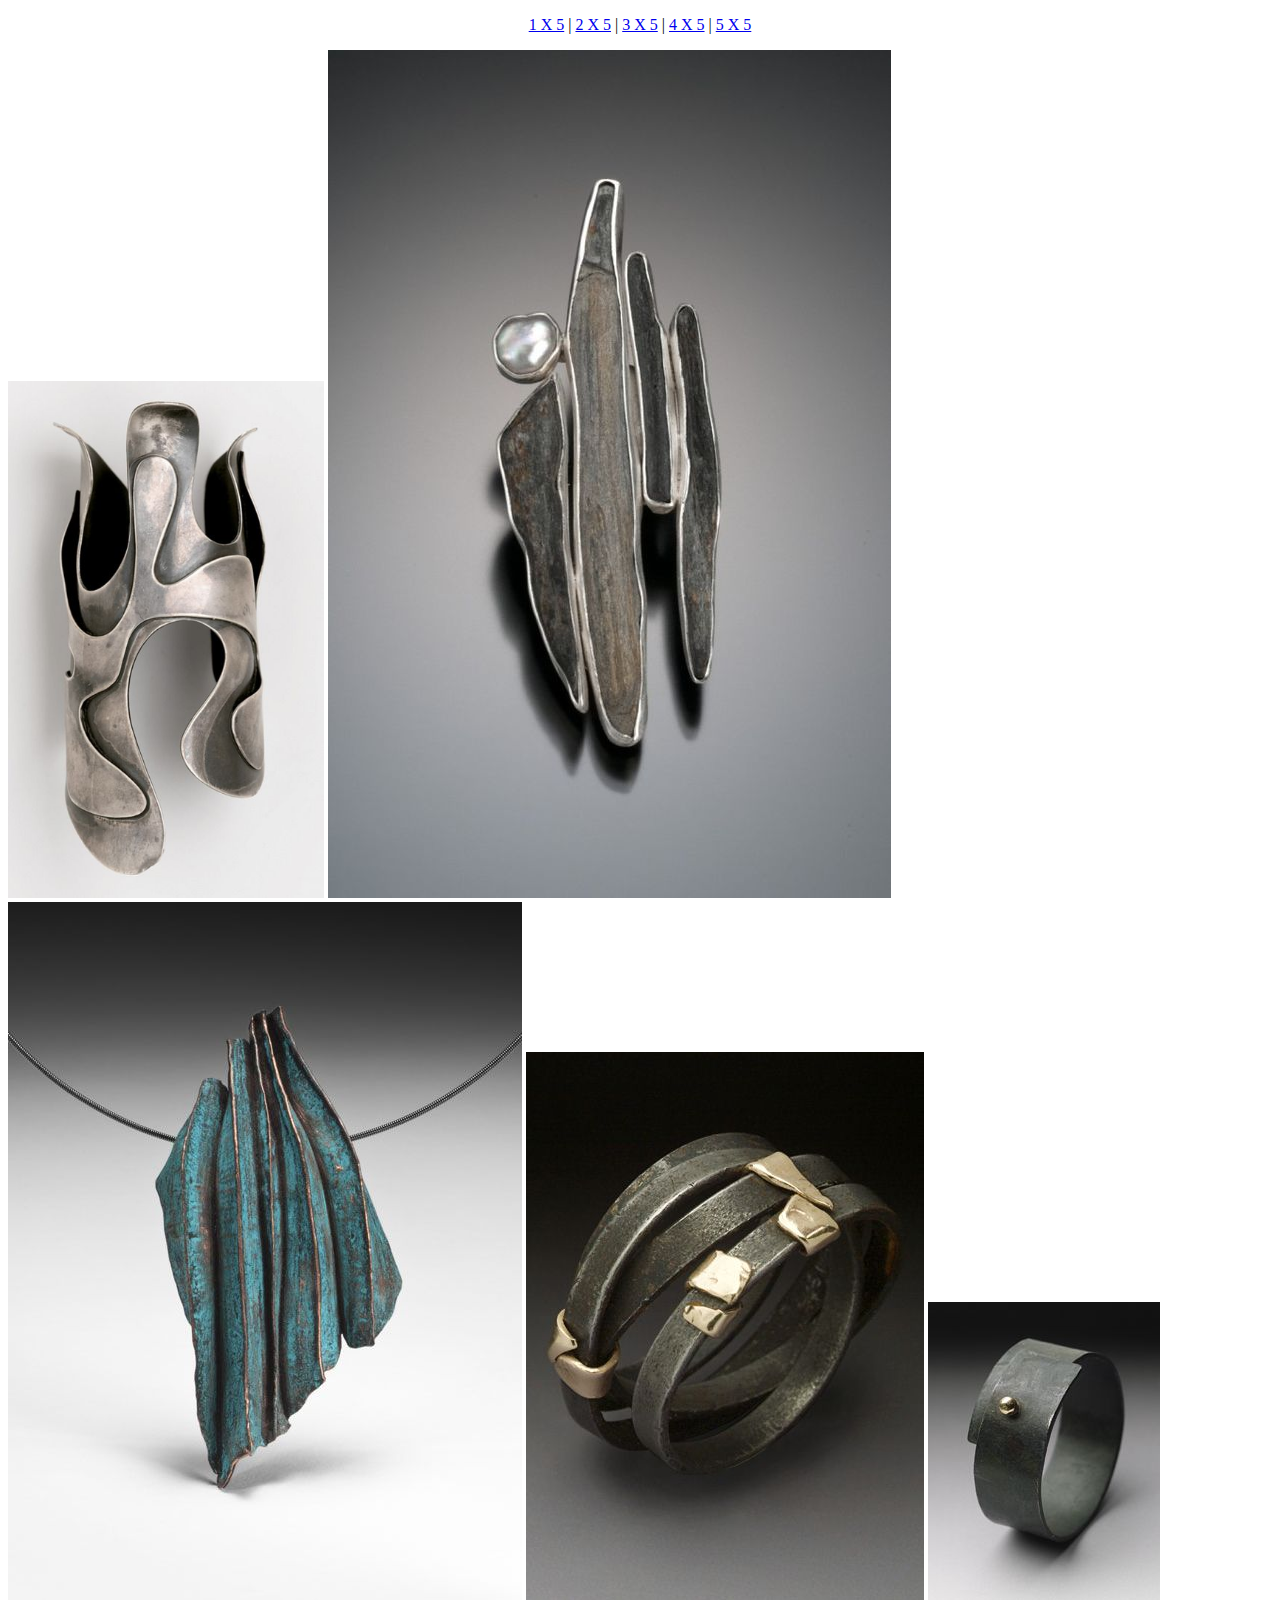
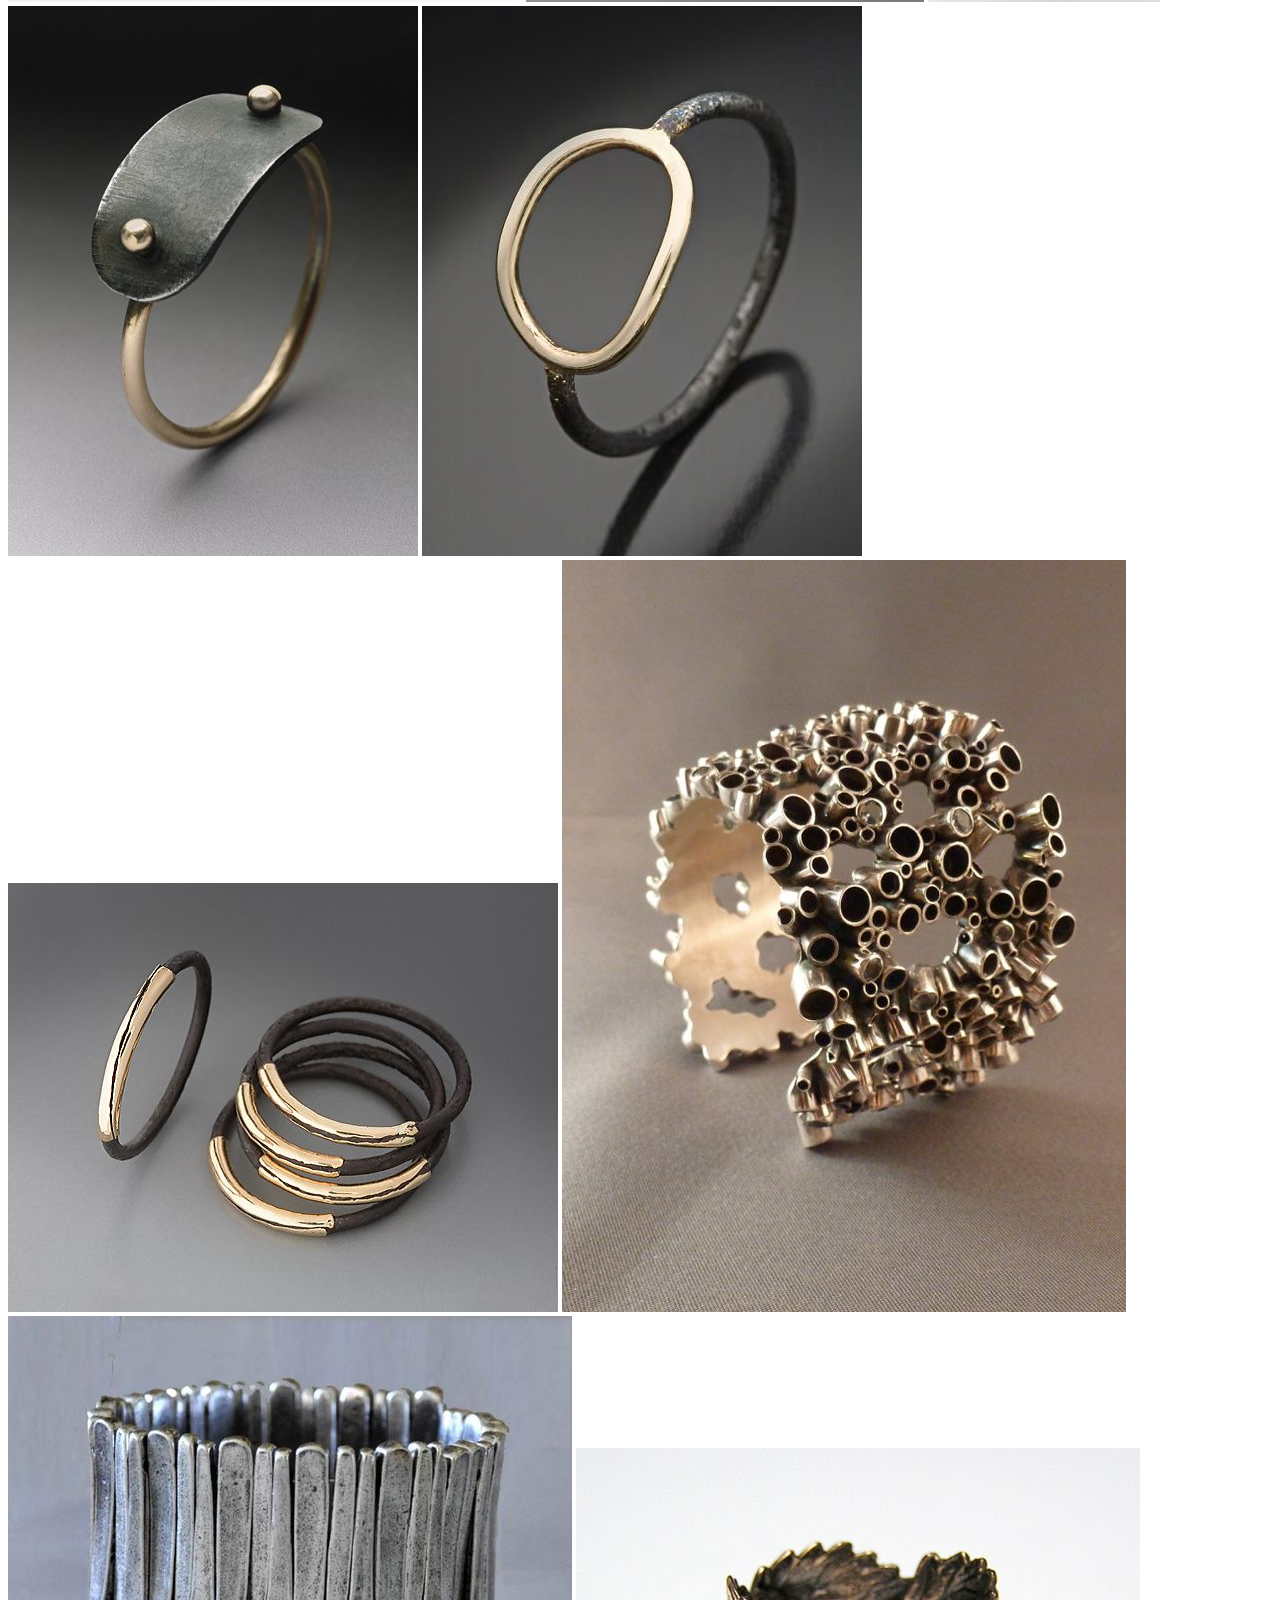
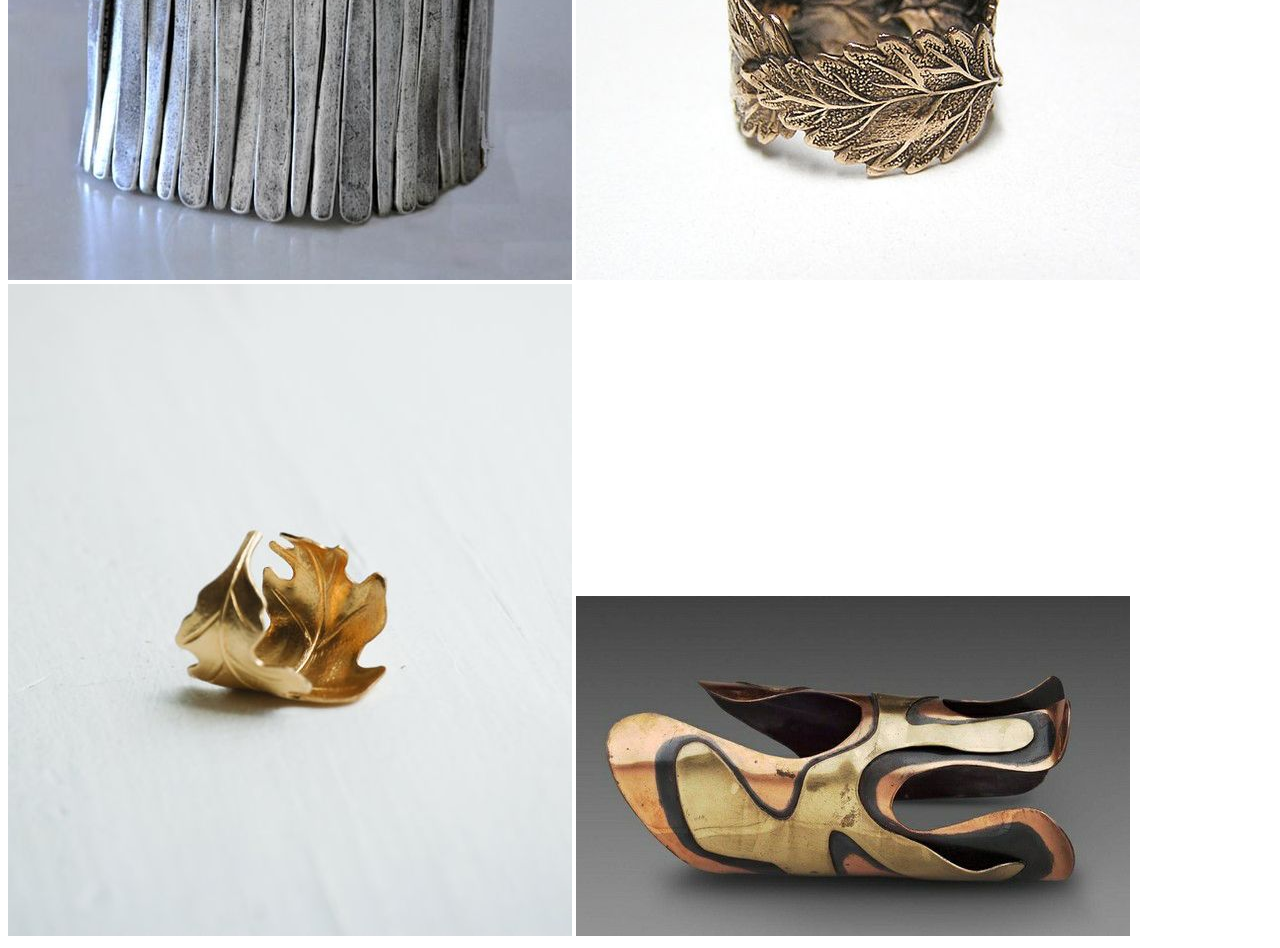
==== 1/index.html @ 9d957bf5 "COMMIT" ====
<!DOCTYPE html>
<html>
<head>
  <meta charset="utf-8">
  <meta name="viewport" content="width=device-width">
  <title>LAB: 5X5</title>
  
  <!-- <link rel="stylesheet" href="css/styles.css"> -->

</head>
<body>
<div class=websitemenu>
  <center>
	<p> <a href=index.html> 1 X 5</a> | <a href=index.html> 2 X 5</a></font> | <a href=index.html> 3 X 5</a> | <a href=index.html> 4 X 5</a> | <a href=index.html> 5 X 5</a>
	</div>
  
  <div class="row"> 
  <div class="column">
    <img src="img/1.jpg" style="width:25%;height:25%;">
    <img src="img/2.jpg">
    <img src="img/3.jpg">
    <img src="img/4.jpg">
    <img src="img/5.jpg">
    <img src="img/6.jpg">
    <img src="img/7.jpg">
  </div>
  <div class="column">
    <img src="img/8.jpg">
    <img src="img/9.jpg">
    <img src="img/10.jpg">
    <img src="img/11.jpg">
    <img src="img/12.jpg">
    <img src="img/13.jpg">
  </div> 
</div>
  </center>
</body>
</html>
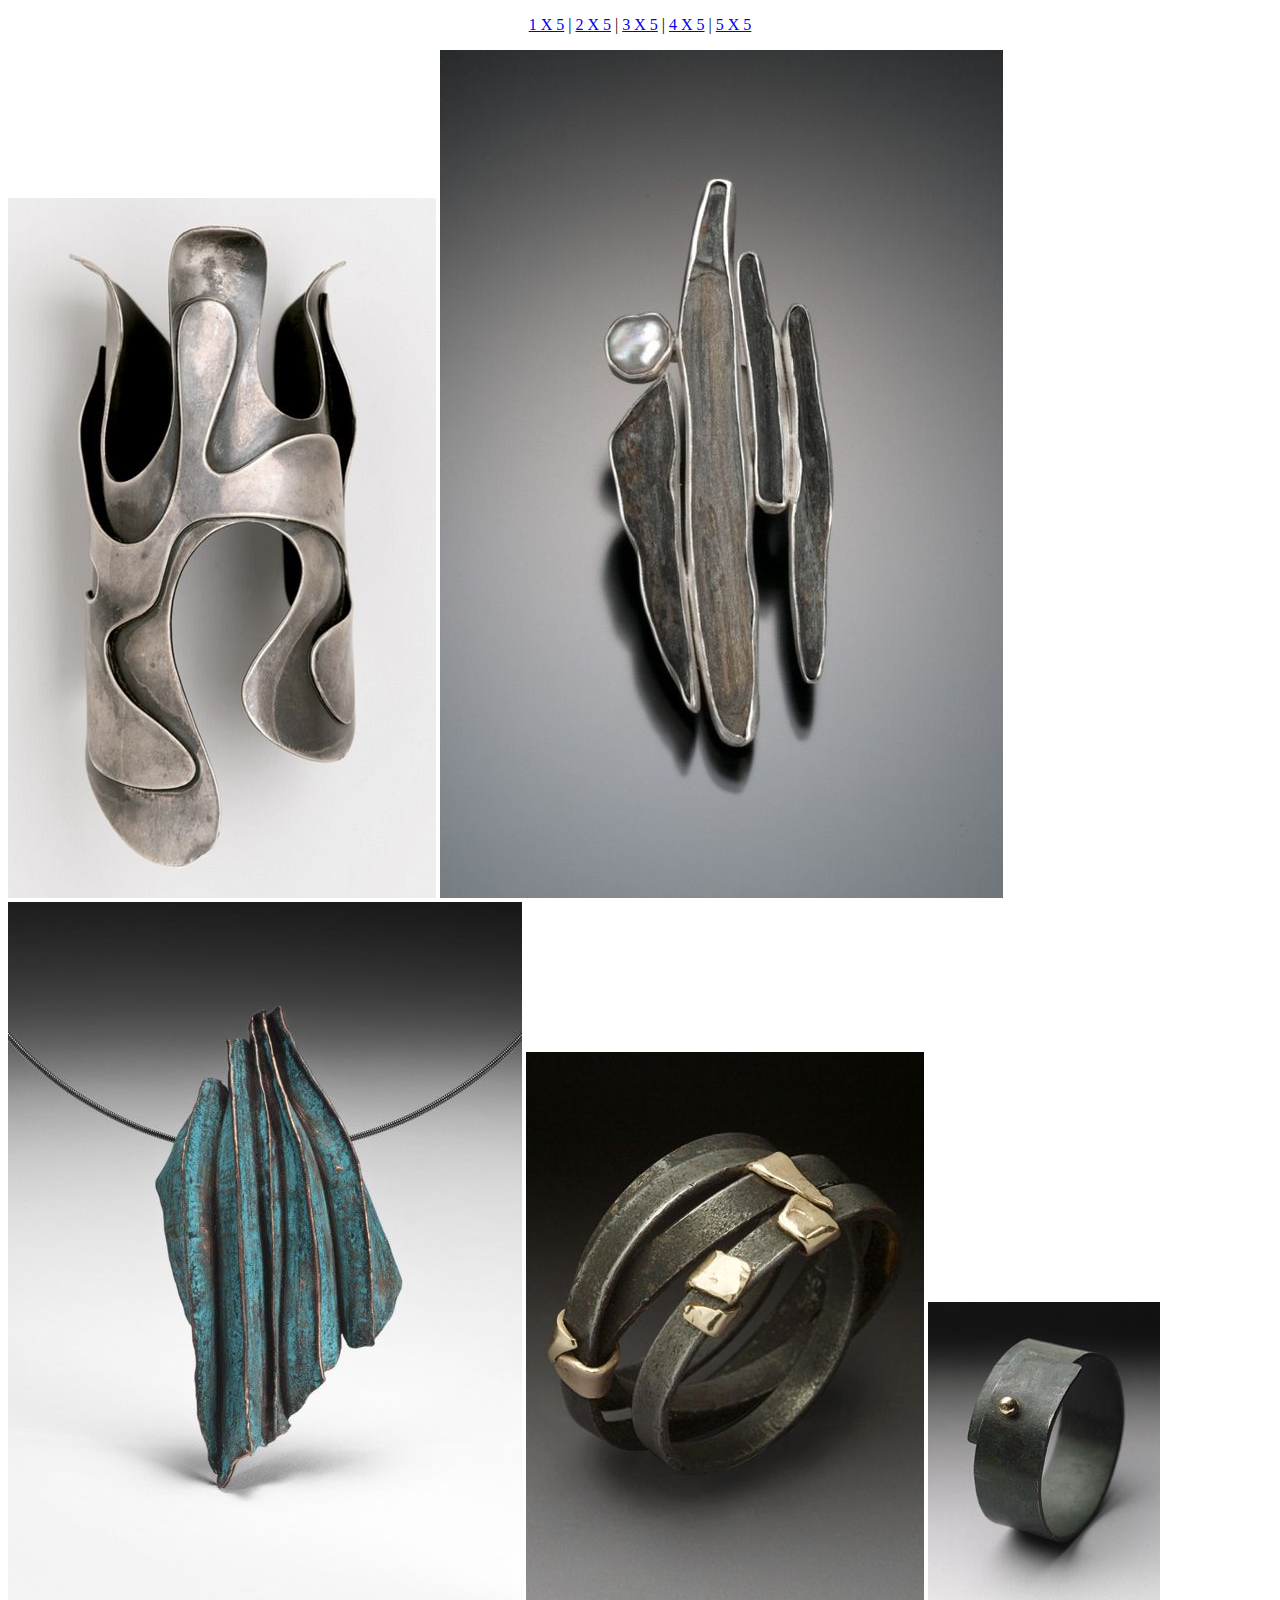
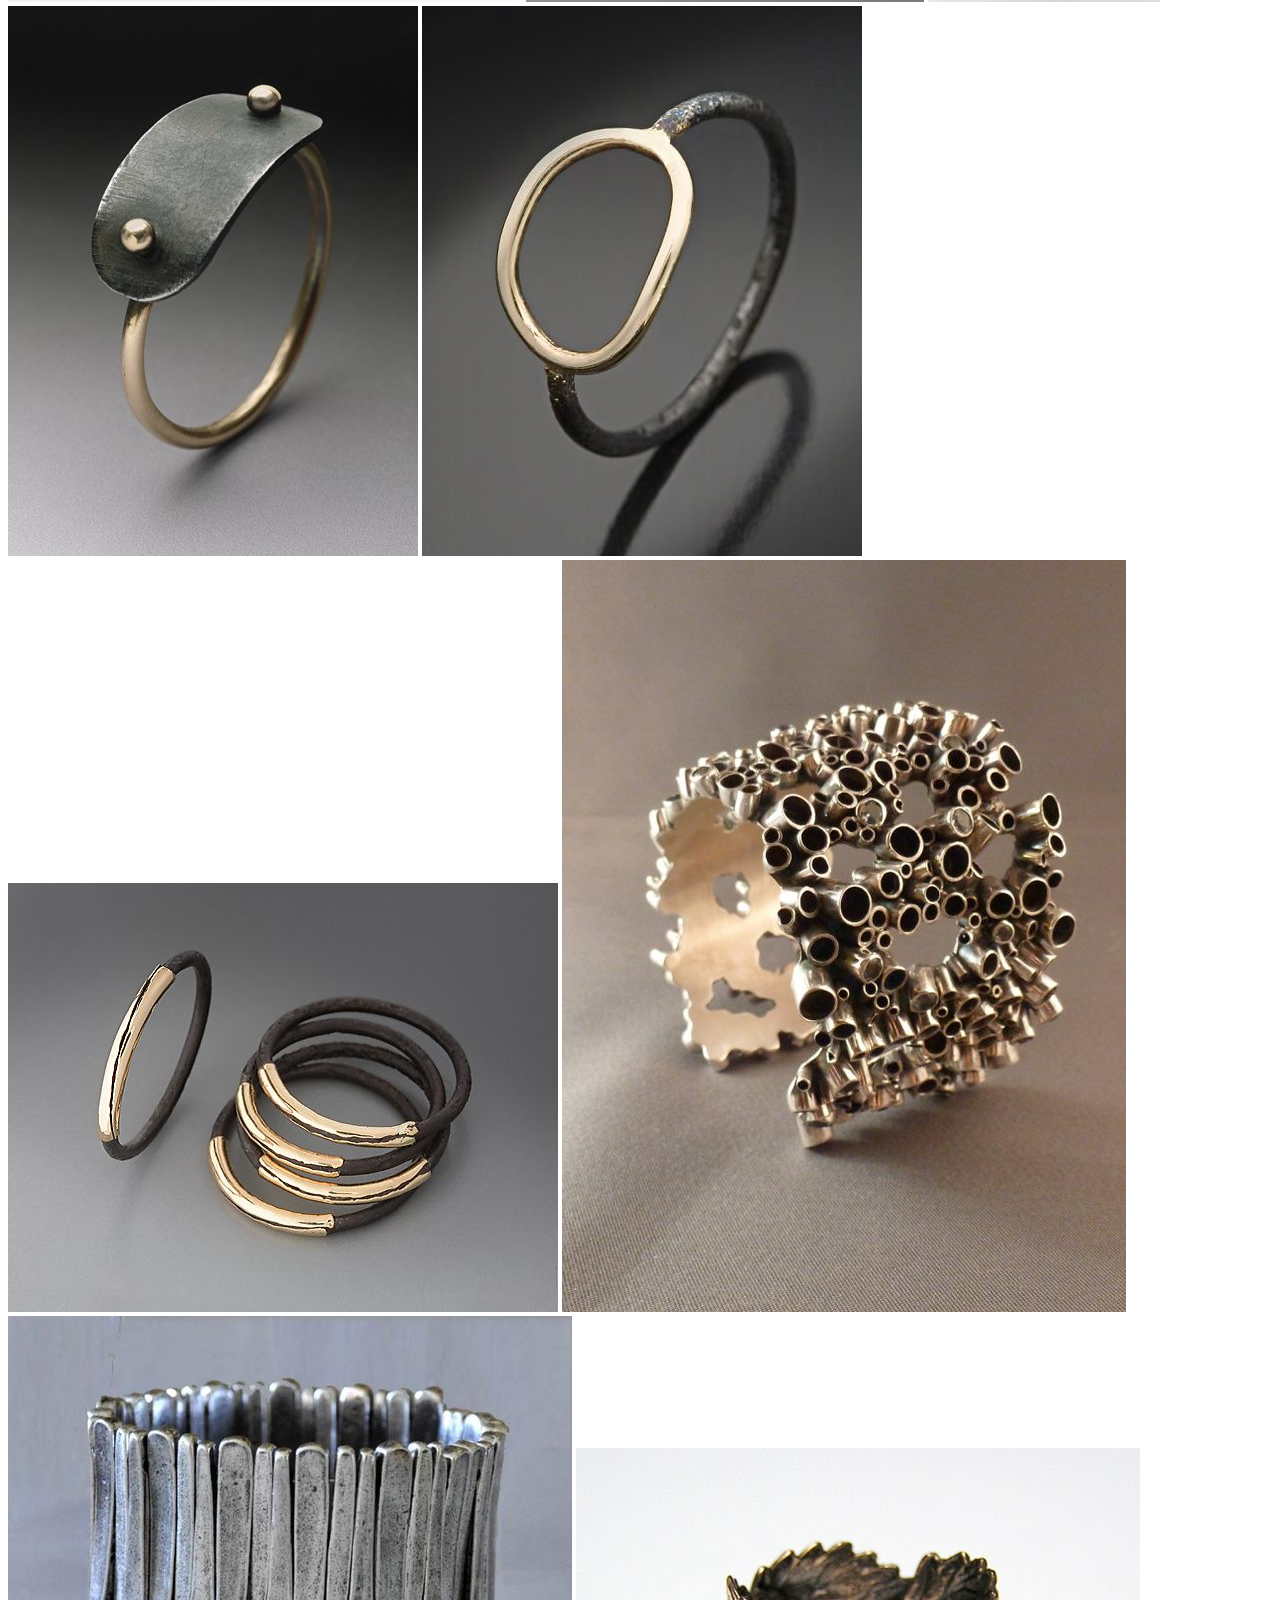
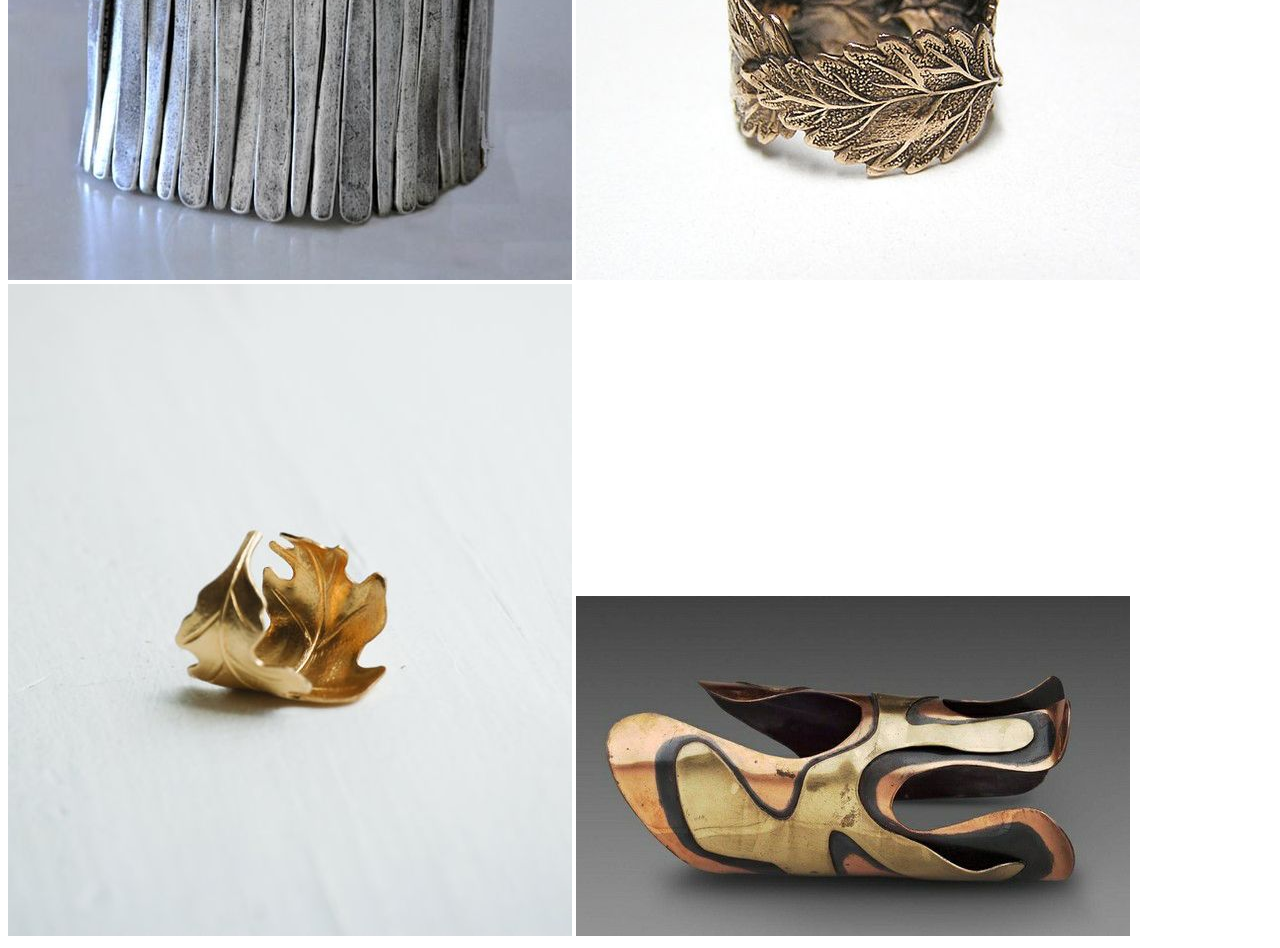
==== commit fd9d5f4e: "COMMIT" ====
--- a/1/index.html
+++ b/1/index.html
@@ -1,22 +1,28 @@
-<!DOCTYPE html>
-<html>
+<!doctype html>
+
+<html lang="en">
 <head>
   <meta charset="utf-8">
-  <meta name="viewport" content="width=device-width">
-  <title>LAB: 5X5</title>
-  
-  <!-- <link rel="stylesheet" href="css/styles.css"> -->
+  <!--  all the lang out there - without some might not show up-->
+  <title>"LAB: 5 X 5"</title>
+  <meta name="description" content="Fall 2019 Class">
+  <meta name="author" content="Parsons">
+
+  <link rel="stylesheet" href="css/styles.css">
 
 </head>
+
 <body>
-<div class=websitemenu>
+  <div class=websitemenu>
   <center>
-	<p> <a href=index.html> 1 X 5</a> | <a href=index.html> 2 X 5</a></font> | <a href=index.html> 3 X 5</a> | <a href=index.html> 4 X 5</a> | <a href=index.html> 5 X 5</a>
-	</div>
+  <p> <a href=index.html> 1 X 5</a> | <a href=index.html> 2 X 5</a></font> | <a href=index.html> 3 X 5</a> | <a href=index.html> 4 X 5</a> | <a href=index.html> 5 X 5</a>
+  </div>
+  </center>
+
   
   <div class="row"> 
   <div class="column">
-    <img src="img/1.jpg" style="width:25%;height:25%;">
+    <img src="img/1.jpg">
     <img src="img/2.jpg">
     <img src="img/3.jpg">
     <img src="img/4.jpg">
@@ -32,7 +38,8 @@
     <img src="img/12.jpg">
     <img src="img/13.jpg">
   </div> 
+
 </div>
-  </center>
-</body>
-</html>+  </body>
+</html>
+
